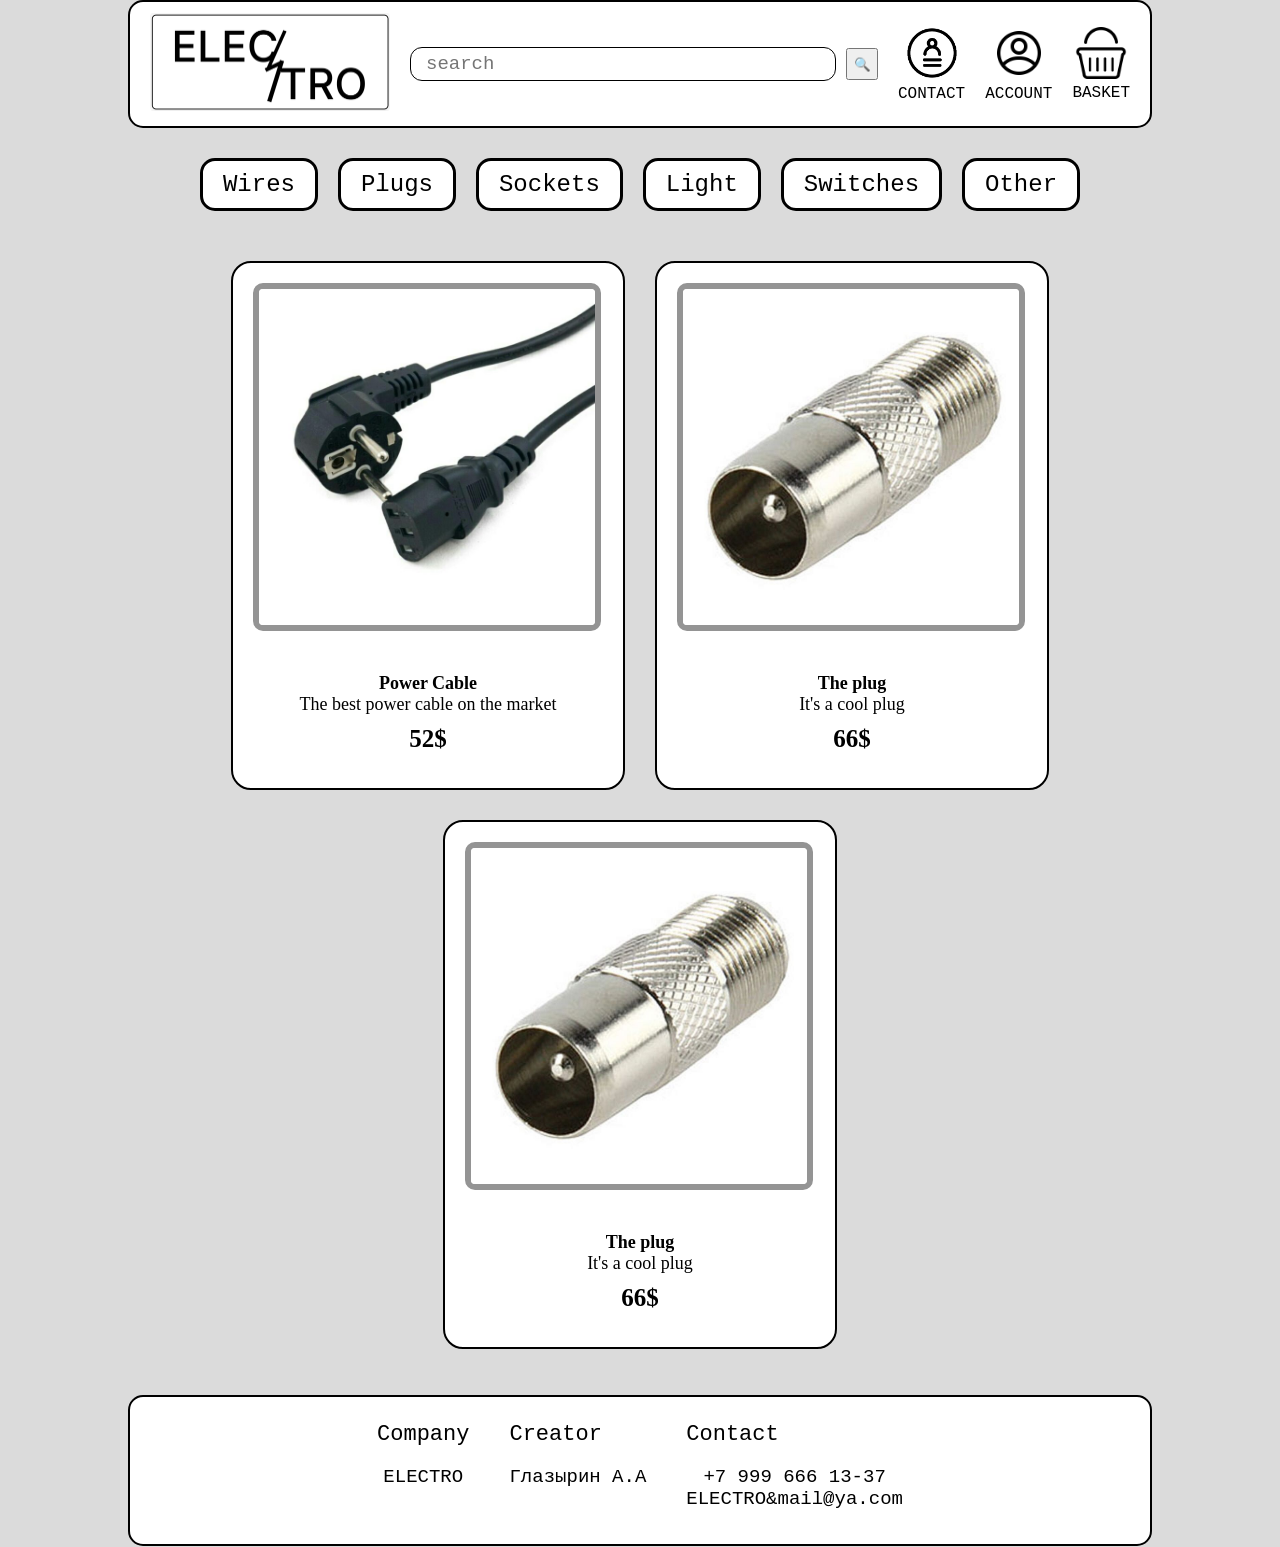
==== index.html @ a261bfd2 "Add files via upload" ====
<!DOCTYPE html>
<html lang="en">
<head>
    <meta charset="UTF-8">
    <meta http-equiv="X-UA-Compatible" content="IE=edge">
    <title>Интернет-магазин электротоваров – Кабель, розетки, светильники | ELEGYTRO</title>
    <meta name="description" content="Купить электротовары с 
    доставкой. Широкий ассортимент: кабель, розетки, выключатели, 
    светодиодные светильники и комплектующие. Низкие цены, быстрая 
    доставка по всей России.">
    <meta name="robots" content="index, follow">
    <link rel="stylesheet" href="styles/global.css">
    <link rel="stylesheet" href="styles/header.css">
    <link rel="stylesheet" href="styles/footer.css">
    <link rel="stylesheet" href="styles/style.css">
    <link rel="canonical" href="https://elegytro.ru/">
    <meta name="keywords" content="электротовары, кабель купить, розетки, 
    выключатели, светильники, электрика, интернет-магазин электротоваров">
</head>
<body>
    <header>
        <a href="index.html" class="logo-link">
            <img src="images/LOGO.png" alt="logo" class="logo">
        </a>
        
        <div class="search-container">
            <input placeholder="search" class="search">
            <button class="search_button">🔍</button>
        </div>
        
        <div class="user-section">

            <a href="contact.html" class="account-container">
                <img src="images/cont.png" alt="profile" class="acc_avatar">
                <span class="acc">CONTACT</span>
            </a>

            <a href="account.html" class="account-container">
                <img src="images/avatr.png" alt="profile" class="acc_avatar">
                <span class="acc">ACCOUNT</span>
            </a>
            
            <a href="basket.html" class="basket-container">
                <img src="images/backet.png" alt="basket" class="basket_icon">
                <span class="basket-text">BASKET</span>
            </a>
        </div>
    </header>

    <section id="filter">
        <div class="filter-box-1">
            <a class="filter-text" href="categories.html">Wires</a>
            <a class="filter-text" href="#">Plugs</a>
            <a class="filter-text" href="#">Sockets</a>
        </div>
        <div class="filter-box-2">
            <a class="filter-text" href="#">Light</a>
            <a class="filter-text" href="#">Switches</a>
            <a class="filter-text" href="#">Other</a>
        </div>
    </section>

    <section class="tovar">
        <div class="block1">
            <div class="img1">
                <div class="backk">
                    <a href="card.html">
                        <img src="/images/Shnyr.jpg" alt="mouse">
                    </a>
                    <p class="text_attackshark"><b>Power Cable</b><br>
                    The best power cable on the market<br><a href="card.html" class="text_decor"><b class="dollor">52$</b></a></p>
                </div>
            </div>
        </div>
        <div class="block1">
            <div class="img1">
                <div class="backk">
                    <a href="card.html">
                        <img src="/images/shteker.jpg" alt="mouse">
                    </a>
                    <p class="text_attackshark"><b>
                    The plug</b><br>It's a cool plug<br><a href="card.html" class="text_decor"><b class="dollor">66$</b></a></p>
                </div>
            </div>
        </div>
        <div class="block1">
            <div class="img1">
                <div class="backk">
                    <a href="card.html">
                        <img src="/images/shteker.jpg" alt="mouse">
                    </a>
                    <p class="text_attackshark"><b>
                    The plug</b><br>It's a cool plug<br><a href="card.html" class="text_decor"><b class="dollor">66$</b></a></p>
                </div>
            </div>
        </div>
        
    </section>
    
    <footer>
        <div class="name">
            <a>Company<br><p class="p">ELECTRO</p></a><br>
            <a>Creator<br><p class="p">Глазырин А.А</p></a><br>
            <a>Contact<br><p class="p">+7 999 666 13-37<br>ELECTRO&mail@ya.com</p></a>
        </div>
    </footer>
</body>
</html>
---- styles/global.css ----
@font-face {
    font-family: font;
    src: url(/Font/SturkopfGrotesk\ \(Rus\ by\ Rigbi\).ttf);
}

body {
    background-color: rgb(219, 219, 219);
    padding: 0;
    margin: 0;
}

.mein-content {
    flex: 1 0 auto;
}
---- styles/header.css ----
header {
    background-color: white;
    width: 80%;
    height: auto;
    min-height: 120px;
    margin: 0 auto;
    border-radius: 15px;
    border: 2px solid black;
    position: sticky;
    top: 0;
     z-index: 1000;
    display: flex;
    flex-wrap: wrap;
    justify-content: space-between;
    align-items: center;
    padding: 10px 20px;
    box-sizing: border-box;
}

.logo {
    width: 240px;
    height: 100px;
    border-radius: 5px;
    object-fit: contain;
}

.search-container {
    display: flex;
    align-items: center;
    flex-grow: 1;
    max-width: 524px;
    margin: 0 20px;
}

.search {
    width: 100%;
    height: 30px;
    border-radius: 12px;
    border: 0.5px solid black;
    font-family: monospace;
    font-size: 19px;
    padding-left: 15px;
}

.search_button {
    width: 32px;
    height: 32px;
    margin-left: 10px;
    cursor: pointer;
}

.user-section {
    display: flex;
    align-items: center;
    gap: 20px;
}

.account-container, .basket-container {
    display: flex;
    flex-direction: column;
    align-items: center;
    text-decoration: none;
}

.acc {
    color: black;
    font-family: monospace;
    font-size: 16px;
    margin-top: 5px;
    text-align: center;
}

.acc_avatar {
    width: 54px;
    height: 54px;
    border-radius: 50%;
}

.basket_icon {
    width: 52px;
    height: 52px;
}

.basket-text {
    color: black;
    font-family: monospace;
    font-size: 16px;
    margin-top: 5px;
    text-align: center;
}

@media (max-width: 1200px) {
    header {
        width: 90%;
    }
                    
    .search-container {
        max-width: 400px;
    }
}

@media (max-width: 992px) {
    header {
        width: 95%;
        padding: 10px;
    }
                    
    .logo {
        width: 200px;
        height: 80px;
    }
                    
    .search-container {
        order: 3;
        width: 100%;
        max-width: 100%;
        margin: 10px 0 0 0;
    }
                    
    .user-section {
        margin-left: auto;
    }
}

@media (max-width: 768px) {
    header {
        flex-direction: column;
        align-items: stretch;
    }
                    
    .logo {
        margin: 0 auto;
    }
                    
    .user-section {
        justify-content: space-around;
        margin-top: 10px;
        flex-wrap: wrap;
    }
                    
    .acc, .basket-text {
        font-size: 14px;
    }
                    
    .acc_avatar, .basket_icon {
        width: 40px;
        height: 40px;
        margin-top: -80px;
    }
}

@media (max-width: 576px) {
    header {
        width: 98%;
        border-radius: 10px;
    }
                    
    .logo {
        width: 150px;
        height: 60px;
    }
                    
    .search {
        font-size: 16px;
    }
                    
    .acc, .basket-text {
        font-size: 12px;
    }
}
---- styles/footer.css ----
footer {
    background-color: white;
    width: 80%;
    height: auto;
    min-height: 130px;
    margin: 0 auto;
    position: relative;
    border-radius: 15px;
    border: 2px solid black;
    display: flex;
    flex-direction: column;
    margin-top: 2%;
    padding: 15px 0;
    box-sizing: border-box;
    
    
}

.name {
    display: flex;
    justify-content: center;
    gap: 20px;
    margin-top: 10px;
    font-size: 22px;
    font-family: monospace;
    padding: 0 15px;
}

.p {
    font-size: 19px;
    text-align: center;

}

@media (max-width: 1200px) {
    footer {
        width: 90%;
        margin-left: 5%;
    }
    
    .name {
        gap: 50px;
    }
}

@media (max-width: 768px) {
    footer {
        width: 95%;
        margin-left: 2.5%;
        margin-top: 10%;
    }
    
    .name {
        flex-direction: row;
        gap: 10px;
        
        margin-left: 0;
    }
    
    .p {
        font-size: 15px;
    }
}

@media (max-width: 480px) {
    footer {
        border-radius: 10px;
        margin-top: 15%;
    }
    
    .name {
        font-size: 18px;
    }
    
    .p {
        font-size: 14px;
    }
}
---- styles/style.css ----
.sctn {
    background-color: rgba(255, 255, 255, 0.932);
    width: 90%;
    height: auto;
    margin: 20px auto;
    border: 2px solid black;
    position: relative;
    z-index: -2;
    min-height: 500px;
    border-radius: 15px;
}

#filter {
    display: flex;
    flex-wrap: wrap;
    justify-content: center;
    gap: 20px;
    padding: 30px 0;
    width: 90%;
    margin: 0 auto;
}
        
.filter-box-1, .filter-box-2 {
    display: flex;
    flex-wrap: wrap;
    justify-content: center;
    gap: 20px;
}
        
.filter-text {
    font-family: monospace;
    border: 3px solid black;
    border-radius: 15px;
    text-decoration: none;
    color: black;
    padding: 10px 20px;
    font-size: 24px;
    transition: all 0.3s ease;
    background: white;
}
        
.filter-text:hover {
    background-color: #f0f0f0;
}

.tovar {
    display: flex;
    flex-wrap: wrap;
    justify-content: center;
    gap: 30px;
    width: 90%;
    margin: 0 auto;
    padding: 20px 0;
}
        
.backk {
    background-color: white;
    border: 2px solid black;
    border-radius: 20px;
    height: auto;
    width: 100%;
    max-width: 350px;
    padding: 20px;
    position: relative;
    margin: 0;
}
        
.img1 img {
    width: 96%;
    border: 6px solid rgb(148, 148, 148);
    border-radius: 10px;
    margin-bottom: 20px;
}
        
.text_attackshark {
    font-size: 18px;
    margin-bottom: 15px;
    text-align: center;
}
        
.dollor {
    font-size: 25px;
    color: black;
    display: block;
    text-align: center;
    margin-top: 10px;
}
        
.text_decor {
    text-decoration: none;
    }

@media (max-width: 1200px) {
    .filter-text {
        font-size: 22px;
        padding: 8px 16px;
    }
            
    .backk {
        max-width: 300px;
        }
    }
        
@media (max-width: 992px) {
    .filter-text {
        font-size: 20px;
    }
            
    .text_attackshark {
        font-size: 16px;
    }
            
    .dollor {
        font-size: 22px;
    }
}
        
@media (max-width: 768px) {
    #filter {
        flex-direction: column;
        align-items: center;
        gap: 15px;
    }
            
    .filter-box-1, .filter-box-2 {
        width: 100%;
        justify-content: space-around;
    }
            
    .filter-text {
        font-size: 18px;
        padding: 6px 12px;
    }
            
    .sctn {
        min-height: 400px;
    }
}
        
@media (max-width: 576px) {
    .filter-text {
        font-size: 16px;
        padding: 5px 10px;
    }
            
    .text_attackshark {
        font-size: 14px;
    }
            
    .dollor {
        font-size: 20px;
    }
            
    .backk {
        padding: 15px;
    }
            
    .img1 img {
        border-width: 4px;
        }
    }
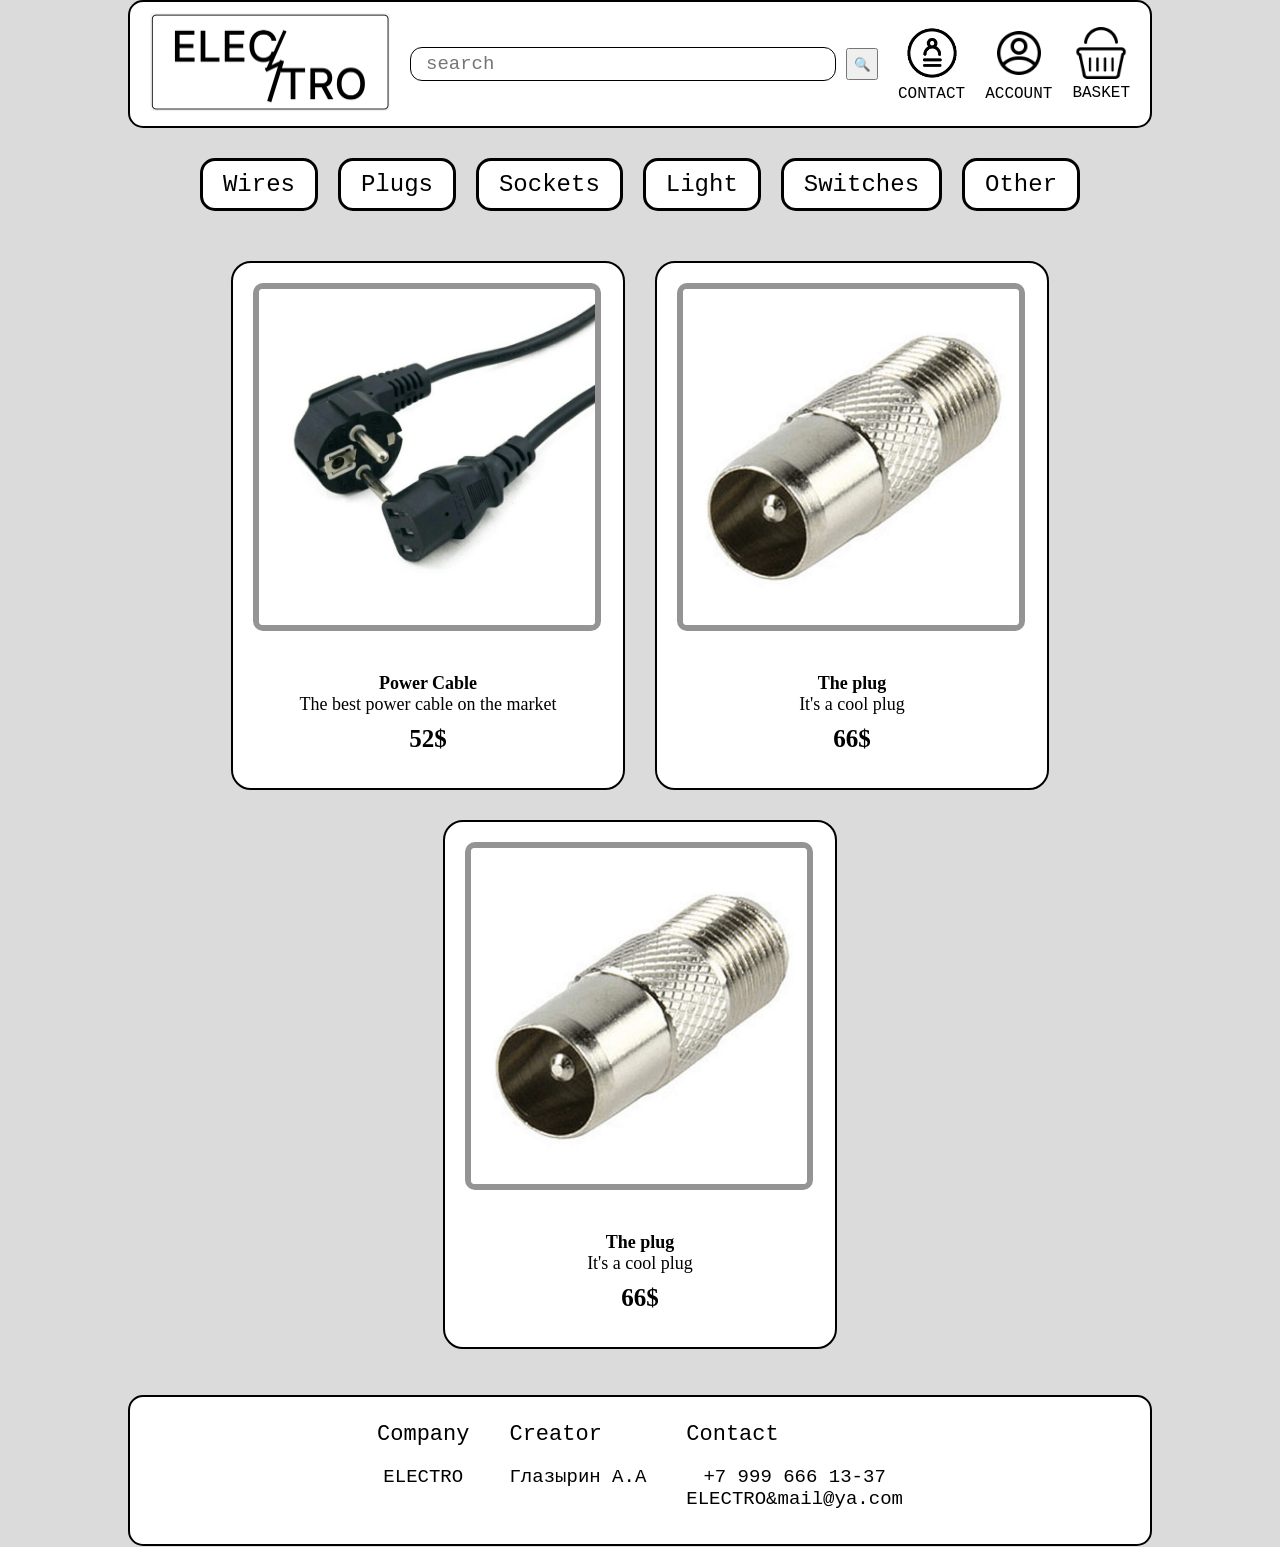
==== commit 7936a74c: "Update index.html" ====
--- a/index.html
+++ b/index.html
@@ -65,7 +65,7 @@
             <div class="img1">
                 <div class="backk">
                     <a href="card.html">
-                        <img src="/images/Shnyr.jpg" alt="mouse">
+                        <img src="/images/Shnyr.png" alt="mouse">
                     </a>
                     <p class="text_attackshark"><b>Power Cable</b><br>
                     The best power cable on the market<br><a href="card.html" class="text_decor"><b class="dollor">52$</b></a></p>
@@ -76,7 +76,7 @@
             <div class="img1">
                 <div class="backk">
                     <a href="card.html">
-                        <img src="/images/shteker.jpg" alt="mouse">
+                        <img src="/images/shteker.png" alt="mouse">
                     </a>
                     <p class="text_attackshark"><b>
                     The plug</b><br>It's a cool plug<br><a href="card.html" class="text_decor"><b class="dollor">66$</b></a></p>
@@ -87,7 +87,7 @@
             <div class="img1">
                 <div class="backk">
                     <a href="card.html">
-                        <img src="/images/shteker.jpg" alt="mouse">
+                        <img src="/images/shteker.png" alt="mouse">
                     </a>
                     <p class="text_attackshark"><b>
                     The plug</b><br>It's a cool plug<br><a href="card.html" class="text_decor"><b class="dollor">66$</b></a></p>
@@ -105,4 +105,4 @@
         </div>
     </footer>
 </body>
-</html>+</html>
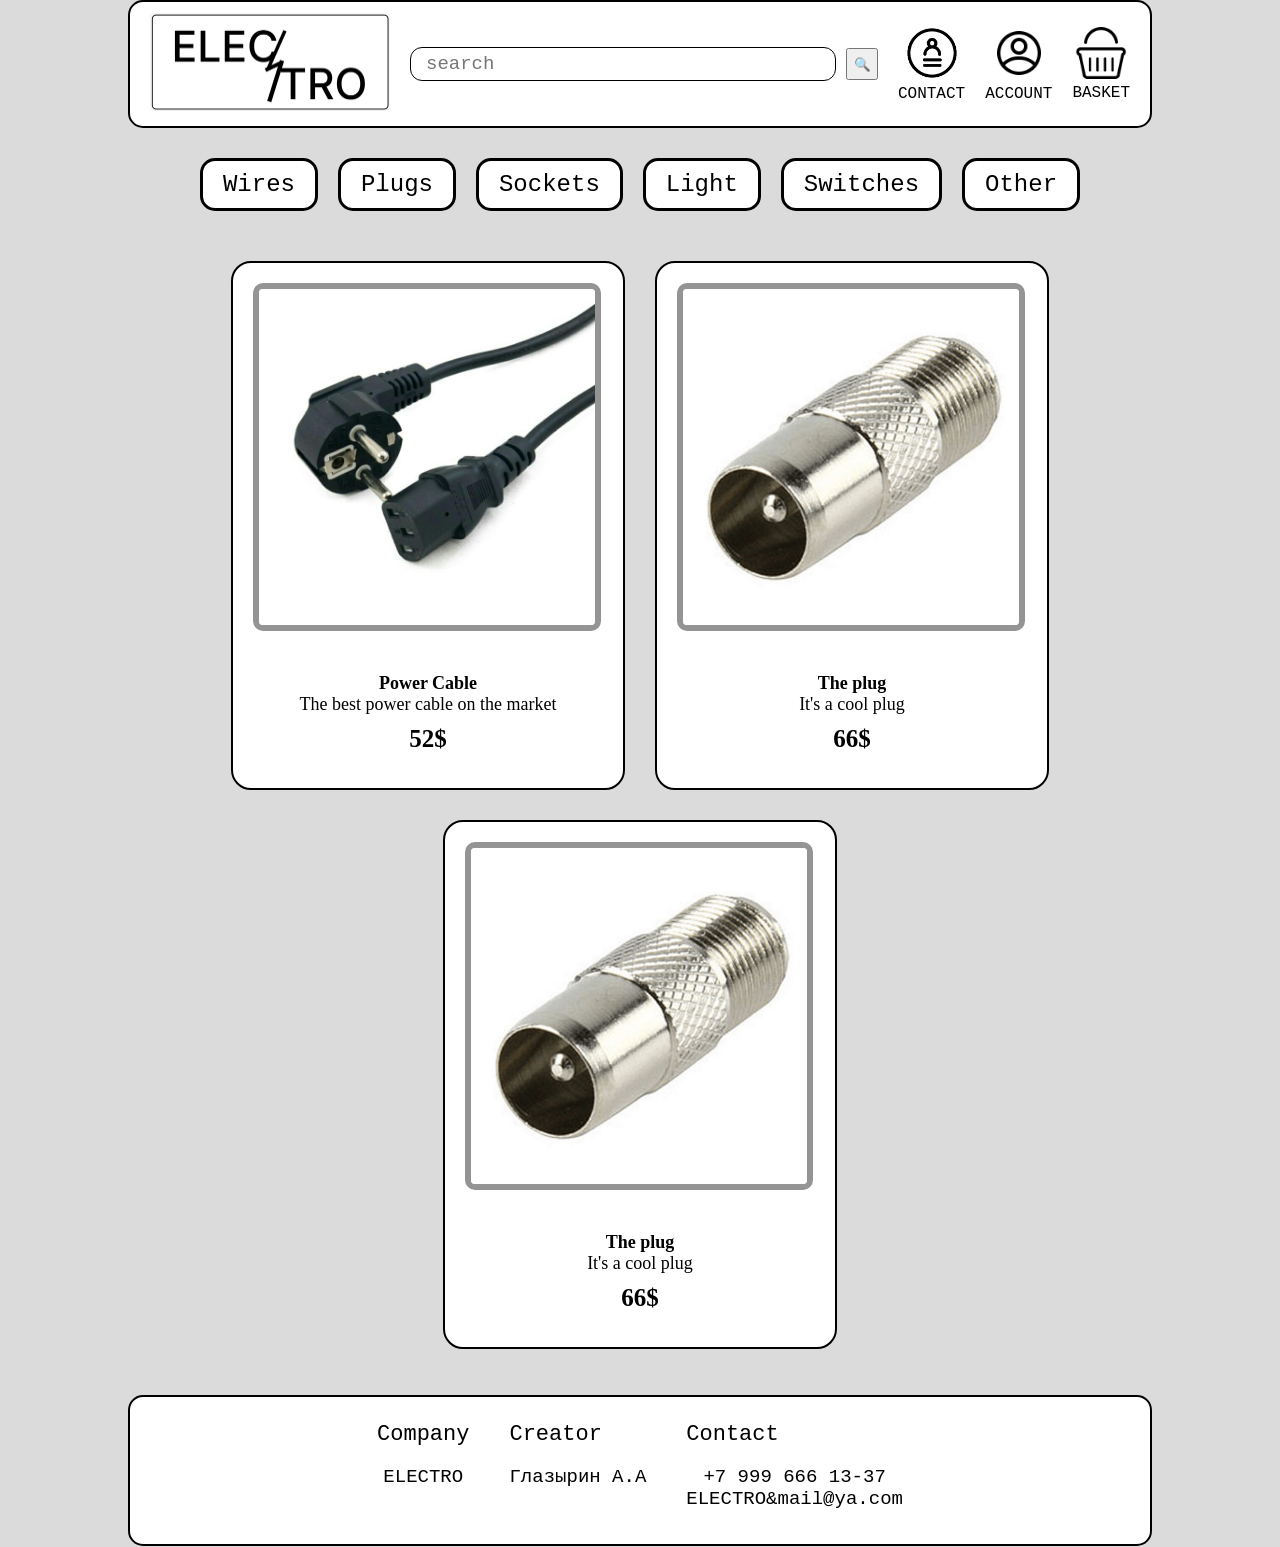
==== commit c531372e: "Update index.html" ====
--- a/index.html
+++ b/index.html
@@ -65,7 +65,7 @@
             <div class="img1">
                 <div class="backk">
                     <a href="card.html">
-                        <img src="/images/Shnyr.png" alt="mouse">
+                        <img src="images/Shnyr.jpg" alt="mouse">
                     </a>
                     <p class="text_attackshark"><b>Power Cable</b><br>
                     The best power cable on the market<br><a href="card.html" class="text_decor"><b class="dollor">52$</b></a></p>
@@ -76,7 +76,7 @@
             <div class="img1">
                 <div class="backk">
                     <a href="card.html">
-                        <img src="/images/shteker.png" alt="mouse">
+                        <img src="images/shteker.png" alt="mouse">
                     </a>
                     <p class="text_attackshark"><b>
                     The plug</b><br>It's a cool plug<br><a href="card.html" class="text_decor"><b class="dollor">66$</b></a></p>
@@ -87,7 +87,7 @@
             <div class="img1">
                 <div class="backk">
                     <a href="card.html">
-                        <img src="/images/shteker.png" alt="mouse">
+                        <img src="images/shteker.png" alt="mouse">
                     </a>
                     <p class="text_attackshark"><b>
                     The plug</b><br>It's a cool plug<br><a href="card.html" class="text_decor"><b class="dollor">66$</b></a></p>
